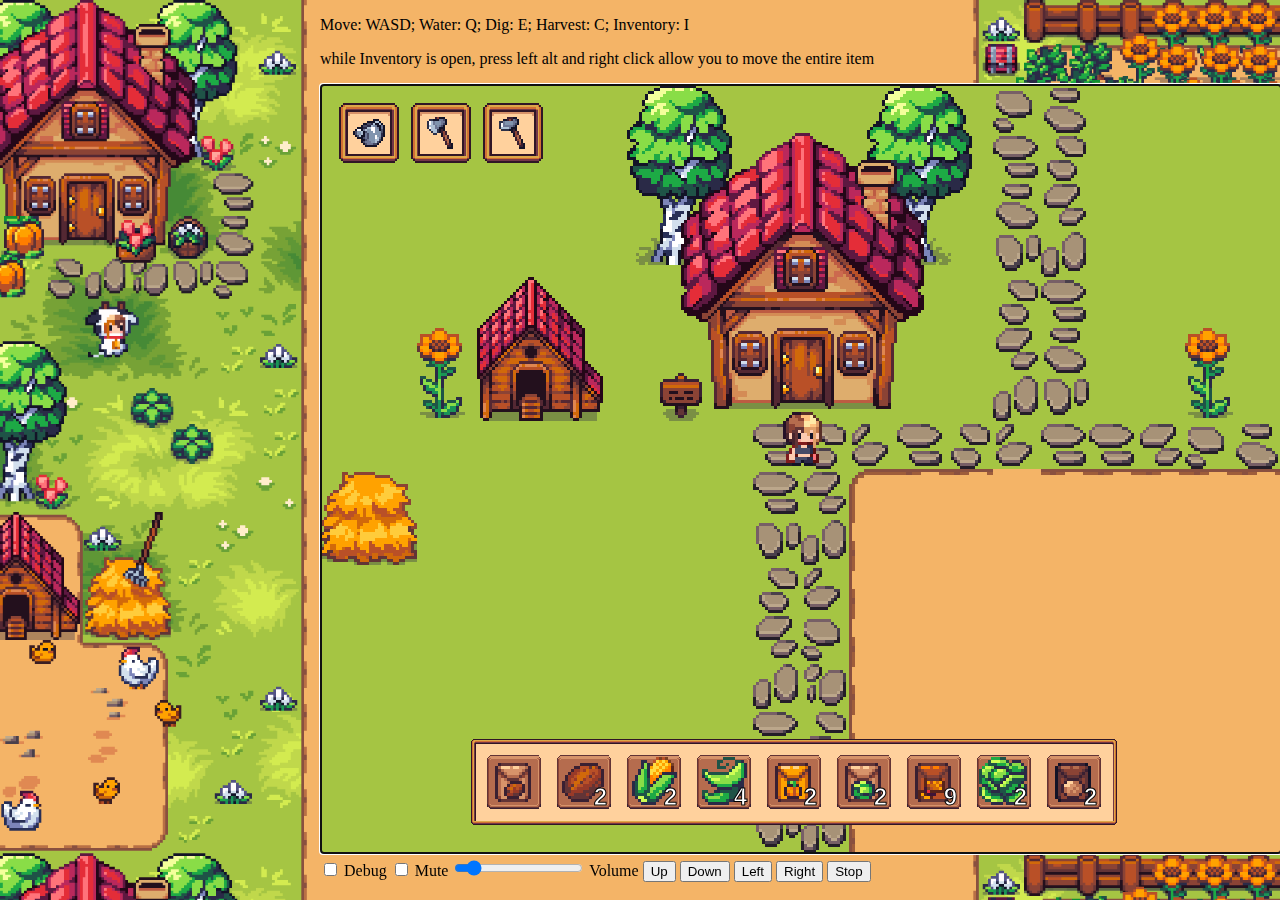
==== index.html @ 49253d08 "hit box system rework" ====
﻿<!DOCTYPE html>
<html lang="en">
<head>
    <meta charset="utf-8">
    <title>Sundew Valley</title>
    <!-- html icon -->
    <link href="./images/portrait_cow_kigurumi.png" rel="icon" type="image/png"/>
    <!-- entity js files -->
    <script src="./entities/abstract.js" type="text/javascript"></script>
    <script src="./entities/object2d.js" type="text/javascript"></script>
    <script src="./entities/entity.js" type="text/javascript"></script>
    <script src="./entities/creature.js" type="text/javascript"></script>
    <script src="./entities/animal.js" type="text/javascript"></script>
    <script src="./entities/chicken.js" type="text/javascript"></script>
    <script src="./entities/cow.js" type="text/javascript"></script>
    <script src="./entities/goat.js" type="text/javascript"></script>
    <script src="./entities/pig.js" type="text/javascript"></script>
    <script src="./entities/sheep.js" type="text/javascript"></script>
    <script src="./entities/character.js" type="text/javascript"></script>
    <script src="./entities/player.js" type="text/javascript"></script>
    <script src="./entities/crop.js" type="text/javascript"></script>
    <script src="./entities/chest.js" type="text/javascript"></script>
    <script src="entities/npc.js" type="text/javascript"></script>
    <!-- Tiled map editor support js files -->
    <script src="./tiled/trigger.js" type="text/javascript"></script>
    <script src="./tiled/levelData.js" type="text/javascript"></script>
    <script src="./tiled/abstract.js" type="text/javascript"></script>
    <script src="./tiled/level.js" type="text/javascript"></script>
    <script src="./tiled/dirtTiles.js" type="text/javascript"></script>
    <script src="./tiled/wateredDirtTiles.js" type="text/javascript"></script>
    <script src="./tiled/farm.js" type="text/javascript"></script>
    <script src="./tiled/bedroom.js" type="text/javascript"></script>
    <!-- ui js files -->
    <script src="./ui/transition.js" type="text/javascript"></script>
    <script src="./ui/gui.js" type="text/javascript"></script>
    <script src="./ui/tiledStaticImage.js" type="text/javascript"></script>
    <script src="./ui/items.js" type="text/javascript"></script>
    <script src="./ui/messagebox.js" type="text/javascript"></script>
    <script src="./ui/container.js" type="text/javascript"></script>
    <script src="ui/itemBarUI.js" type="text/javascript"></script>
    <script src="ui/inventoryUI.js" type="text/javascript"></script>
    <script src="ui/chestUI.js" type="text/javascript"></script>
    <script src="./ui/ui.js" type="text/javascript"></script>
    <!-- framework js files -->
    <script src="ui/dialogues.js" type="text/javascript"></script>
    <script src="./framework/price.js" type="text/javascript"></script>
    <script src="./framework/font.js" type="text/javascript"></script>
    <script src="./framework/controller.js" type="text/javascript"></script>
    <script src="./framework/dateTimeSystem.js" type="text/javascript"></script>
    <script src="./framework/animator.js" type="text/javascript"></script>
    <script src="./framework/debugger.js" type="text/javascript"></script>
    <script src="./framework/assetManager.js" type="text/javascript"></script>
    <script src="./framework/timer.js" type="text/javascript"></script>
    <script src="./framework/gameEngine.js" type="text/javascript"></script>
    <script src="./framework/util.js" type="text/javascript"></script>
    <!-- main -->
    <script src="./main.js" type="text/javascript"></script>
</head>
<body style="background: url('./images/background.png');background-size: cover">
<ul id="debugDashboard" style="background-color: white; width: 20%"></ul>
<div style="display: inline-block; left: 25%;
    position: absolute;
    top: 0;">
    <p>Move: WASD; Water: Q; Dig: E; Harvest: C; Inventory: I</p>
    <p>while Inventory is open, press left alt and right click allow you to move the entire item</p>
    <canvas autofocus height="768" id="gameWorld" oncontextmenu="return false;"
            style="background: black; border: 1px solid black"
            tabindex="0" width="960"></canvas>
    <br>
    <label for="debug">
        <input id="debug" onclick="Debugger.switchDebugMode()" type="checkbox"> Debug
    </label>
    <label for="mute">
        <input id="mute" type="checkbox"> Mute
    </label>
    <label for="volume">
        <input id="volume" max="1" min="0" step="0.05" type="range" value="0.1"> Volume
    </label>
    <button onclick="Controller.clearMovement(); Controller.up = true" type="button">Up</button>
    <button onclick="Controller.clearMovement(); Controller.down = true" type="button">Down</button>
    <button onclick="Controller.clearMovement(); Controller.left = true" type="button">Left</button>
    <button onclick="Controller.clearMovement(); Controller.right = true" type="button">Right</button>
    <button onclick="Controller.clearMovement()" type="button">Stop</button>
</div>
</body>
</html>
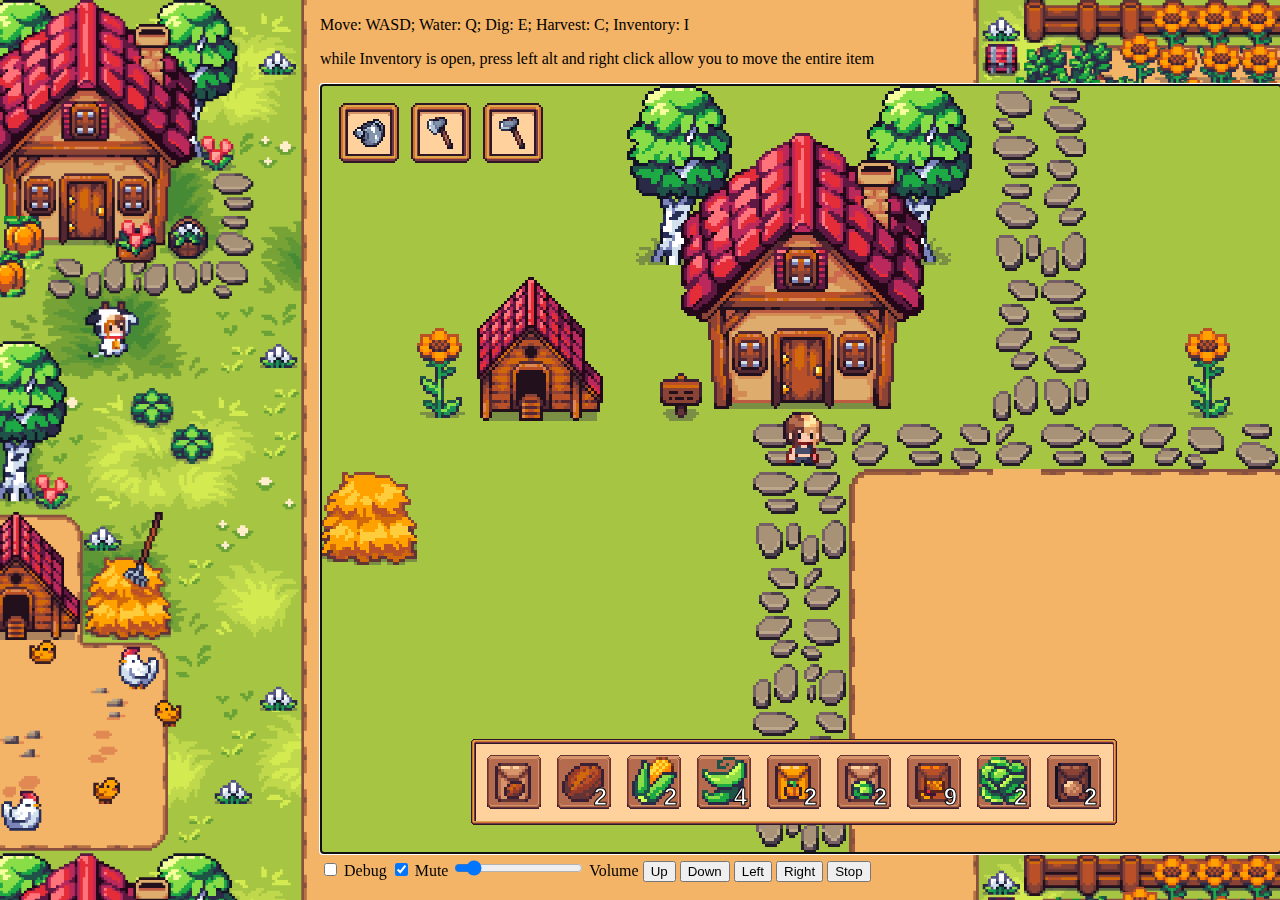
==== commit 931c503c: "implement audio system" ====
--- a/index.html
+++ b/index.html
@@ -40,9 +40,9 @@
     <script src="ui/itemBarUI.js" type="text/javascript"></script>
     <script src="ui/inventoryUI.js" type="text/javascript"></script>
     <script src="ui/chestUI.js" type="text/javascript"></script>
+    <script src="ui/dialogues.js" type="text/javascript"></script>
     <script src="./ui/ui.js" type="text/javascript"></script>
     <!-- framework js files -->
-    <script src="ui/dialogues.js" type="text/javascript"></script>
     <script src="./framework/price.js" type="text/javascript"></script>
     <script src="./framework/font.js" type="text/javascript"></script>
     <script src="./framework/controller.js" type="text/javascript"></script>
@@ -71,10 +71,11 @@
         <input id="debug" onclick="Debugger.switchDebugMode()" type="checkbox"> Debug
     </label>
     <label for="mute">
-        <input id="mute" type="checkbox"> Mute
+        <input checked id="mute" onclick="ASSET_MANAGER.getMusic('sounds', 'prototype_song.m4a').play()"
+               type="checkbox"> Mute
     </label>
     <label for="volume">
-        <input id="volume" max="1" min="0" step="0.05" type="range" value="0.1"> Volume
+        <input id="volume" max="1" min="0" step="0.1" type="range" value="0.1"> Volume
     </label>
     <button onclick="Controller.clearMovement(); Controller.up = true" type="button">Up</button>
     <button onclick="Controller.clearMovement(); Controller.down = true" type="button">Down</button>
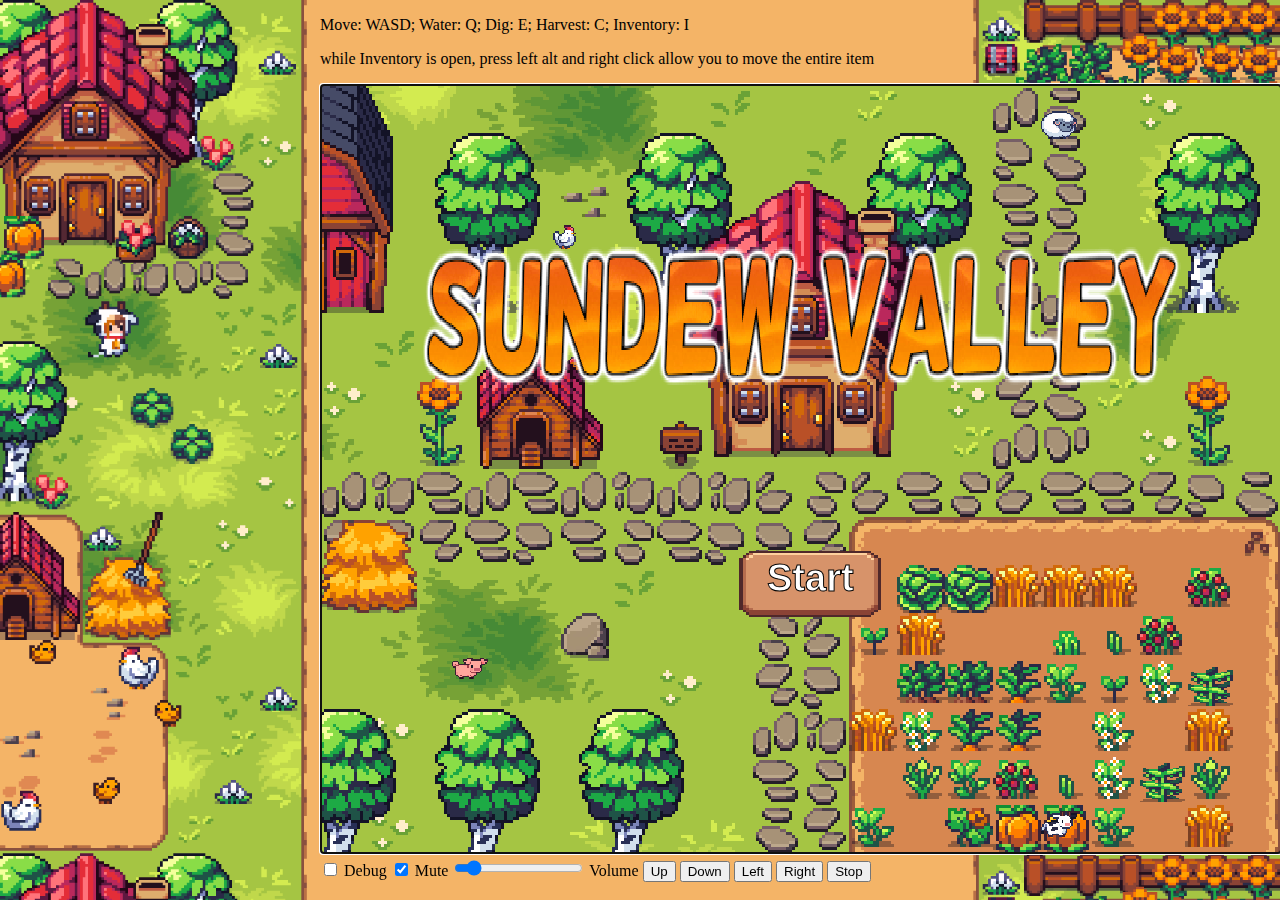
==== commit 675e0713: "adding title main menu and background music" ====
--- a/index.html
+++ b/index.html
@@ -40,6 +40,7 @@
     <script src="ui/itemBarUI.js" type="text/javascript"></script>
     <script src="ui/inventoryUI.js" type="text/javascript"></script>
     <script src="ui/chestUI.js" type="text/javascript"></script>
+    <script src="./ui/tradingUI.js" type="text/javascript"></script>
     <script src="ui/dialogues.js" type="text/javascript"></script>
     <script src="./ui/ui.js" type="text/javascript"></script>
     <!-- framework js files -->
@@ -71,8 +72,7 @@
         <input id="debug" onclick="Debugger.switchDebugMode()" type="checkbox"> Debug
     </label>
     <label for="mute">
-        <input checked id="mute" onclick="ASSET_MANAGER.getMusic('sounds', 'prototype_song.m4a').play()"
-               type="checkbox"> Mute
+        <input checked id="mute" type="checkbox"> Mute
     </label>
     <label for="volume">
         <input id="volume" max="1" min="0" step="0.1" type="range" value="0.1"> Volume
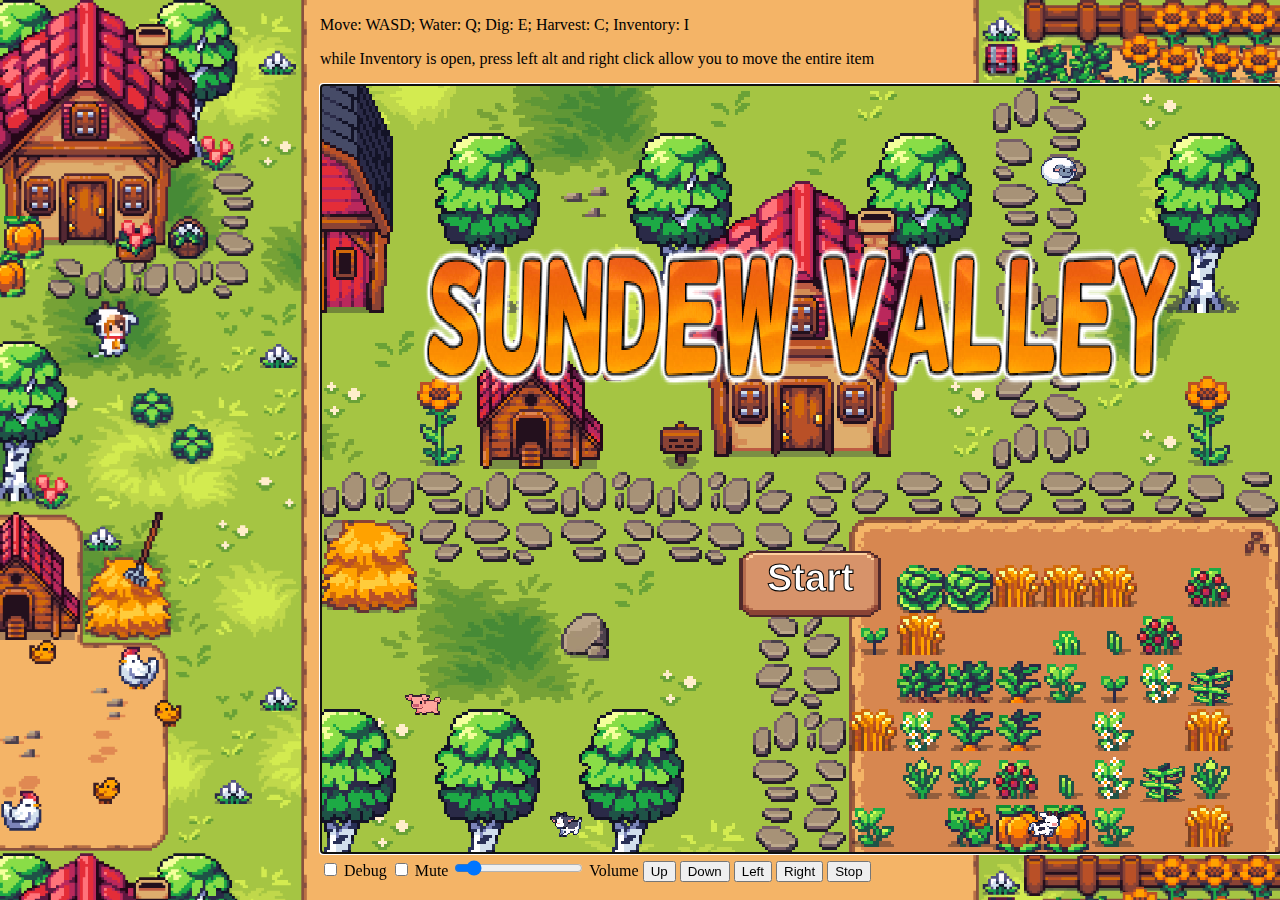
==== commit 75dad594: "try to add sound effects" ====
--- a/index.html
+++ b/index.html
@@ -72,7 +72,7 @@
         <input id="debug" onclick="Debugger.switchDebugMode()" type="checkbox"> Debug
     </label>
     <label for="mute">
-        <input checked id="mute" type="checkbox"> Mute
+        <input id="mute" type="checkbox"> Mute
     </label>
     <label for="volume">
         <input id="volume" max="1" min="0" step="0.1" type="range" value="0.1"> Volume
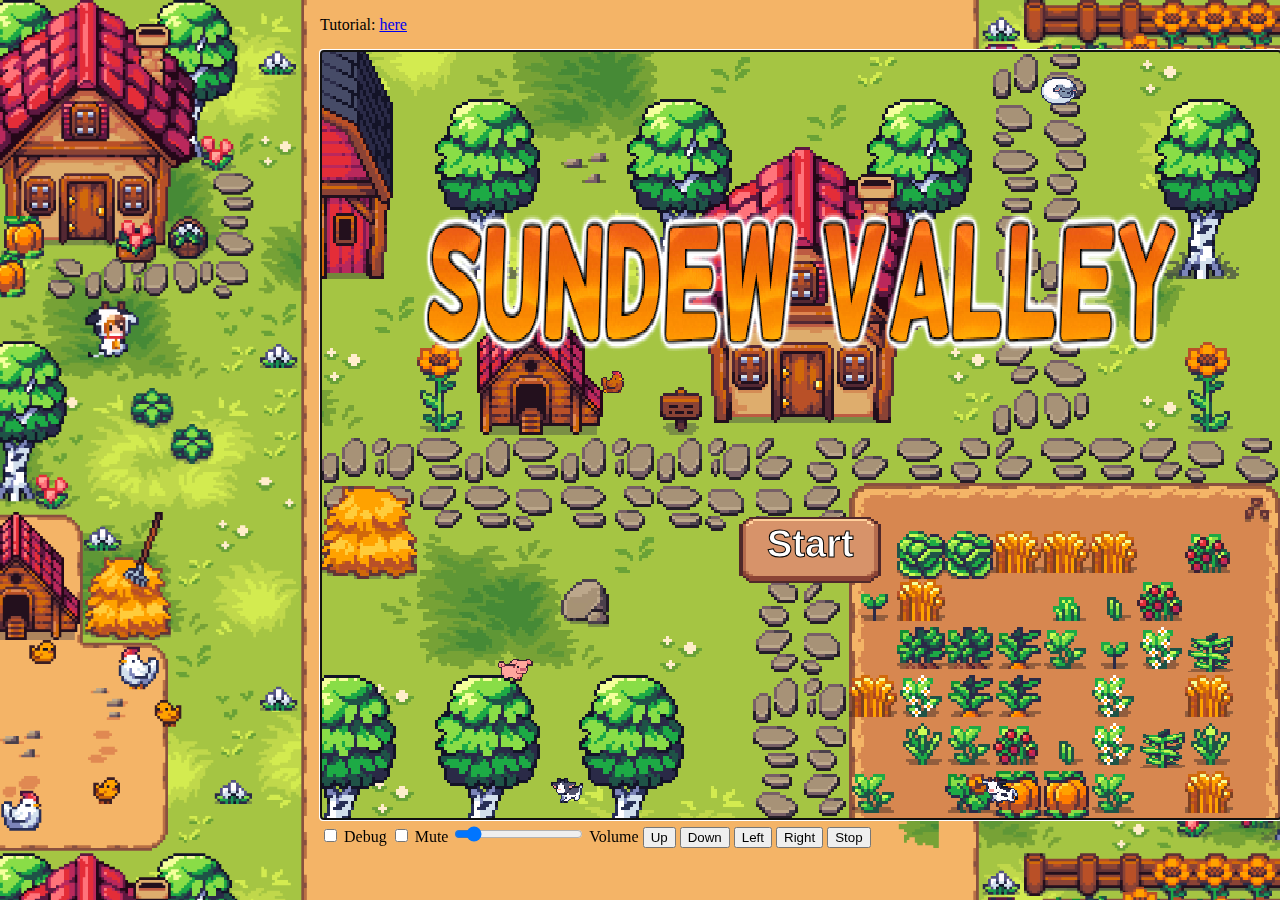
==== commit c34fed7f: "bug fixes" ====
--- a/index.html
+++ b/index.html
@@ -62,8 +62,7 @@
 <div style="display: inline-block; left: 25%;
     position: absolute;
     top: 0;">
-    <p>Move: WASD; Water: Q; Dig: E; Harvest: C; Inventory: I</p>
-    <p>while Inventory is open, press left alt and right click allow you to move the entire item</p>
+    <p>Tutorial: <a href="./Game_Guide/index.html" rel="noopener noreferrer" target="_blank">here</a></p>
     <canvas autofocus height="768" id="gameWorld" oncontextmenu="return false;"
             style="background: black; border: 1px solid black"
             tabindex="0" width="960"></canvas>
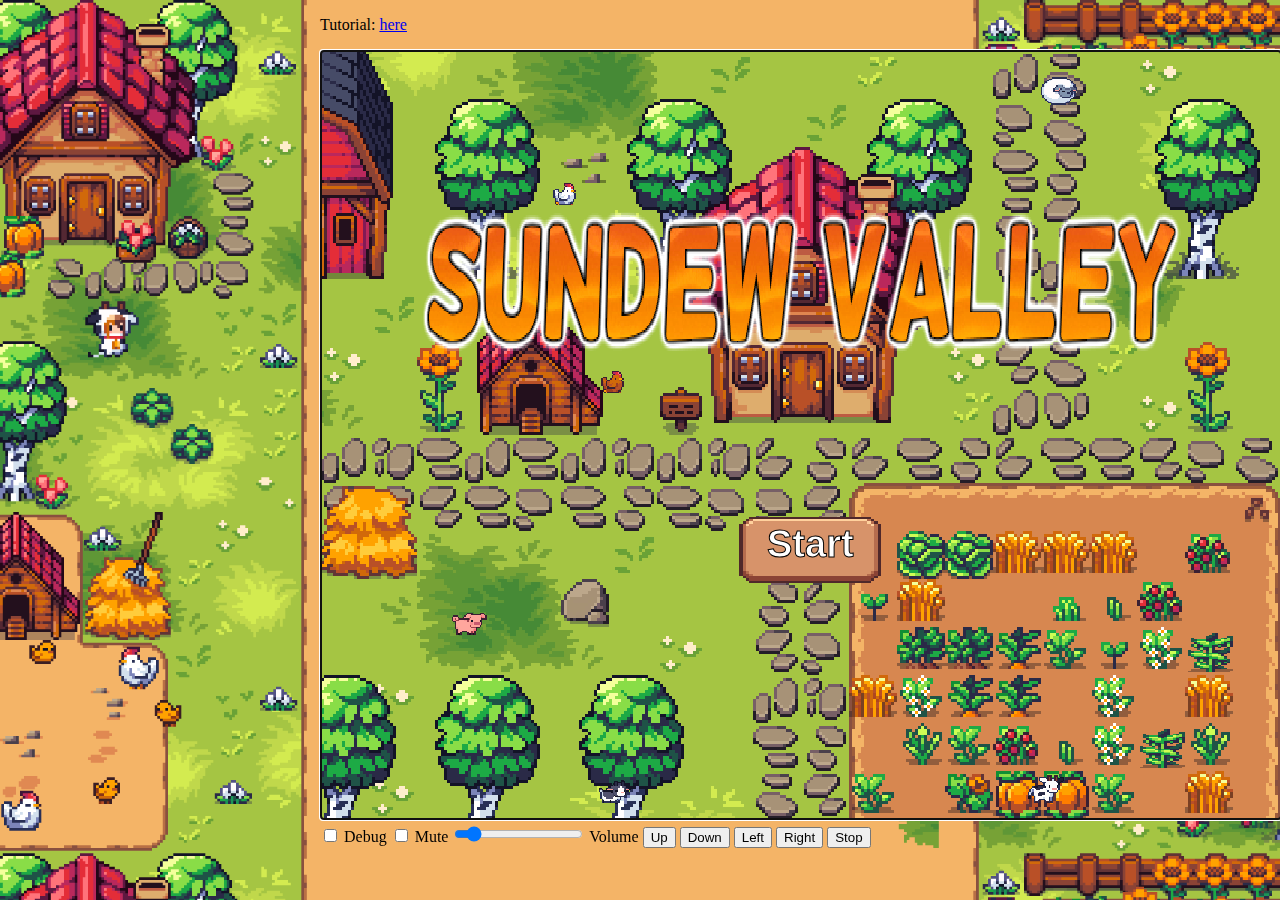
==== commit ad741ff6: "adding new dialogues and interactable items" ====
--- a/index.html
+++ b/index.html
@@ -19,8 +19,9 @@
     <script src="./entities/character.js" type="text/javascript"></script>
     <script src="./entities/player.js" type="text/javascript"></script>
     <script src="./entities/crop.js" type="text/javascript"></script>
+    <script src="./entities/interactable.js" type="text/javascript"></script>
     <script src="./entities/chest.js" type="text/javascript"></script>
-    <script src="entities/npc.js" type="text/javascript"></script>
+    <script src="./entities/npc.js" type="text/javascript"></script>
     <!-- Tiled map editor support js files -->
     <script src="./tiled/trigger.js" type="text/javascript"></script>
     <script src="./tiled/levelData.js" type="text/javascript"></script>
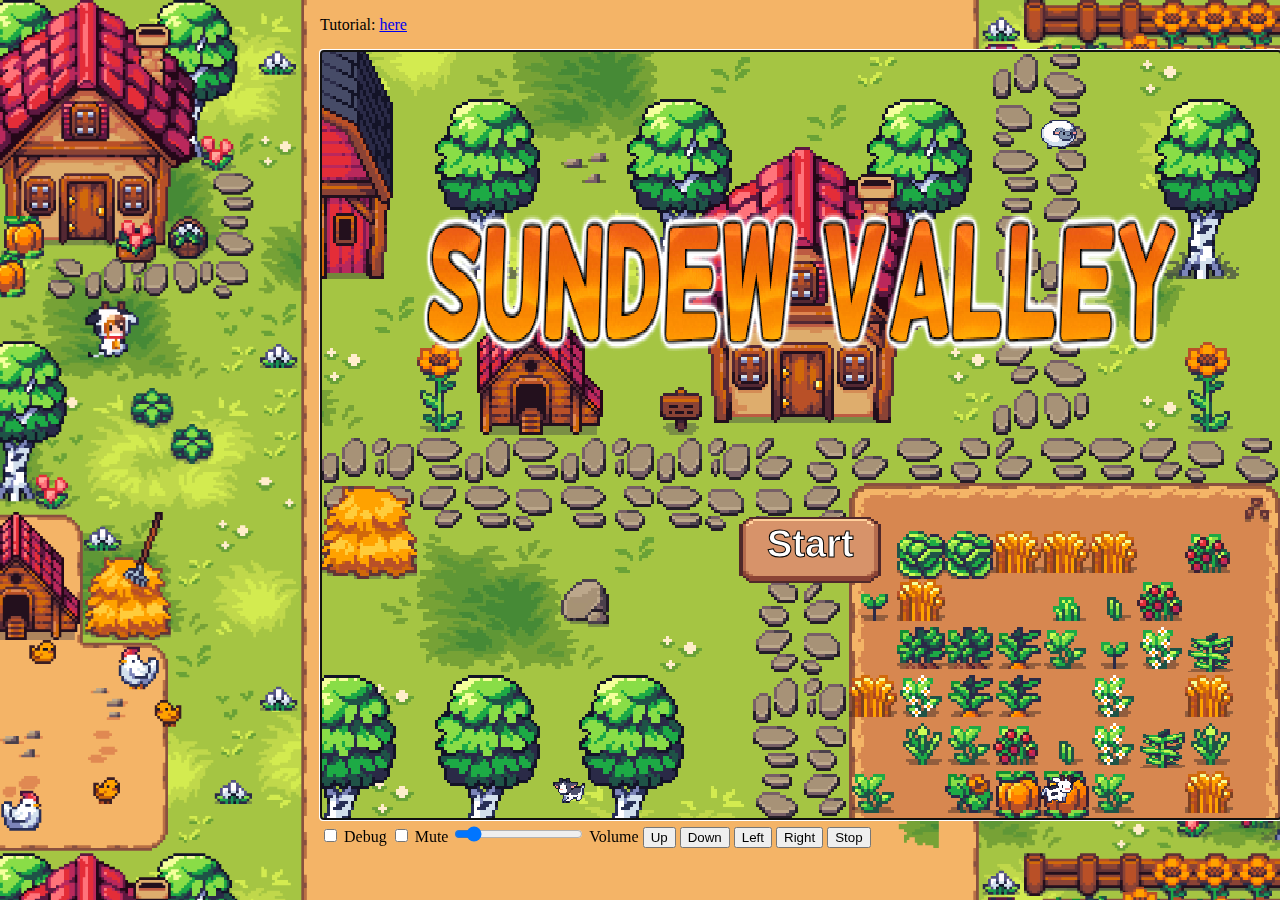
==== commit e91bcfa0: "quality of life update" ====
--- a/index.html
+++ b/index.html
@@ -45,7 +45,6 @@
     <script src="ui/dialogues.js" type="text/javascript"></script>
     <script src="./ui/ui.js" type="text/javascript"></script>
     <!-- framework js files -->
-    <script src="./framework/price.js" type="text/javascript"></script>
     <script src="./framework/font.js" type="text/javascript"></script>
     <script src="./framework/controller.js" type="text/javascript"></script>
     <script src="./framework/dateTimeSystem.js" type="text/javascript"></script>
